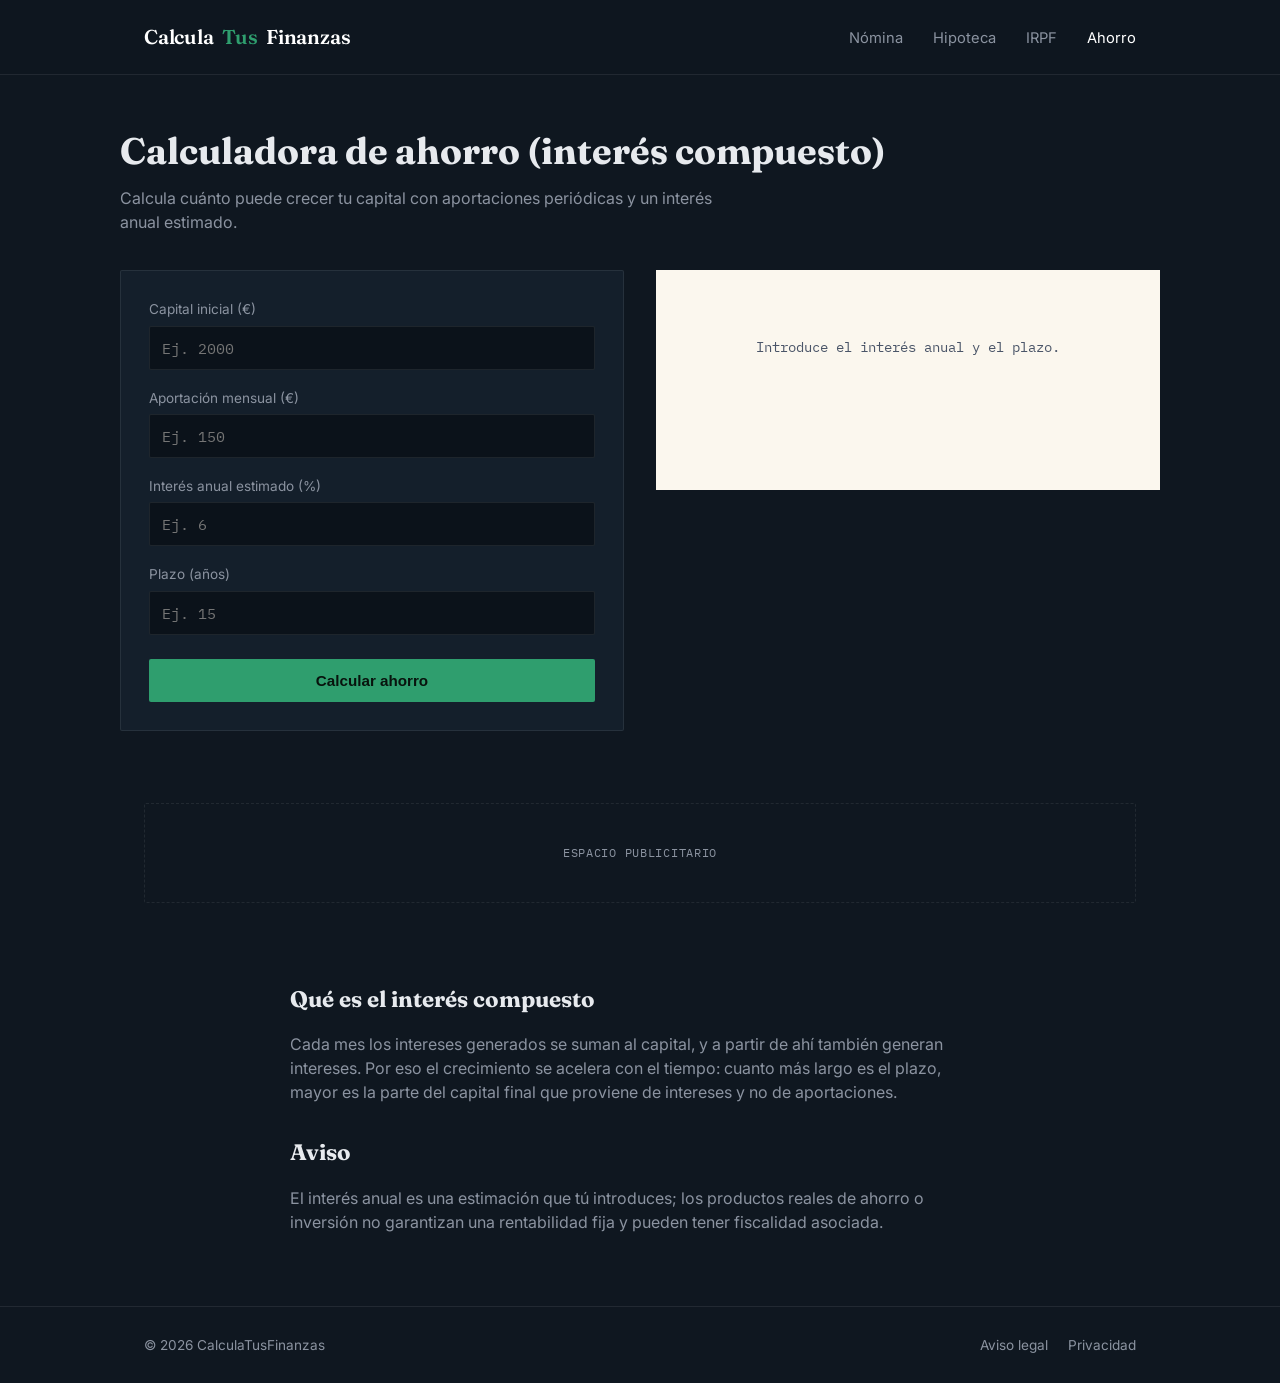
==== ahorro.html @ 9129df70 "Add files via upload" ====
<!DOCTYPE html>
<html lang="es">
<head>
<meta charset="UTF-8">
<meta name="viewport" content="width=device-width, initial-scale=1.0">
<title>Calculadora de Ahorro e Interés Compuesto | CalculaTusFinanzas</title>
<meta name="description" content="Calcula cuánto crece tu ahorro con aportaciones mensuales e interés compuesto a lo largo de los años.">
<link rel="stylesheet" href="style.css">
</head>
<body>

<header class="site">
  <div class="wrap">
    <a class="logo" href="index.html">Calcula<span class="dot">Tus</span>Finanzas</a>
    <nav class="main">
      <a href="nomina.html">Nómina</a>
      <a href="hipoteca.html">Hipoteca</a>
      <a href="irpf.html">IRPF</a>
      <a href="ahorro.html" class="active">Ahorro</a>
    </nav>
  </div>
</header>

<section class="wrap calc-page">
  <h1>Calculadora de ahorro (interés compuesto)</h1>
  <p class="sub">Calcula cuánto puede crecer tu capital con aportaciones periódicas y un interés anual estimado.</p>

  <div class="calc-layout">
    <div class="form-box">
      <div class="field">
        <label for="inicial">Capital inicial (€)</label>
        <input type="number" id="inicial" placeholder="Ej. 2000">
      </div>
      <div class="field">
        <label for="mensual">Aportación mensual (€)</label>
        <input type="number" id="mensual" placeholder="Ej. 150">
      </div>
      <div class="field">
        <label for="interes">Interés anual estimado (%)</label>
        <input type="number" step="0.01" id="interes" placeholder="Ej. 6">
      </div>
      <div class="field">
        <label for="aniosAhorro">Plazo (años)</label>
        <input type="number" id="aniosAhorro" placeholder="Ej. 15">
      </div>
      <button class="calc-btn" onclick="calcularAhorro()">Calcular ahorro</button>
    </div>

    <div class="receipt" id="resultado">
      <div class="r-empty">Introduce el interés anual y el plazo.</div>
    </div>
  </div>
</section>

<div class="wrap">
  <div class="ad-slot">Espacio publicitario</div>
</div>

<section class="wrap info-block">
  <h2>Qué es el interés compuesto</h2>
  <p>Cada mes los intereses generados se suman al capital, y a partir de ahí también generan intereses. Por eso el crecimiento se acelera con el tiempo: cuanto más largo es el plazo, mayor es la parte del capital final que proviene de intereses y no de aportaciones.</p>
  <h2>Aviso</h2>
  <p>El interés anual es una estimación que tú introduces; los productos reales de ahorro o inversión no garantizan una rentabilidad fija y pueden tener fiscalidad asociada.</p>
</section>

<footer class="site">
  <div class="wrap">
    <span>© 2026 CalculaTusFinanzas</span>
    <div>
      <a href="aviso-legal.html">Aviso legal</a>
      <a href="politica-privacidad.html">Privacidad</a>
    </div>
  </div>
</footer>

<script src="script.js"></script>
</body>
</html>
---- style.css ----
/* ============================================
   Calculadoras Finanzas — sistema de diseño
   Concepto: recibo/ticket de caja registradora
   ============================================ */

@import url('https://fonts.googleapis.com/css2?family=Fraunces:opsz,wght@9..144,500;9..144,600;9..144,700&family=Inter:wght@400;500;600;700&family=IBM+Plex+Mono:wght@400;500;600&display=swap');

:root{
  --bg: #0F1720;
  --bg-alt: #141F2B;
  --paper: #FBF7EE;
  --paper-2: #F1EAD9;
  --ink: #1B2430;
  --ink-soft: #4A5568;
  --muted: #8B93A0;
  --line: rgba(255,255,255,0.08);
  --line-paper: rgba(27,36,48,0.14);
  --green: #2F9E6E;
  --green-deep: #1F6E4C;
  --gold: #C9973B;
  --radius: 2px;
}

*{box-sizing:border-box;}
html{scroll-behavior:smooth;}
body{
  margin:0;
  background:var(--bg);
  color:#E7EAEE;
  font-family:'Inter',sans-serif;
  line-height:1.5;
  -webkit-font-smoothing:antialiased;
}

a{color:inherit;}

.wrap{max-width:1040px;margin:0 auto;padding:0 24px;}

/* ---------- Header ---------- */
header.site{
  border-bottom:1px solid var(--line);
  padding:22px 0;
  position:sticky;top:0;
  background:rgba(15,23,32,0.92);
  backdrop-filter:blur(8px);
  z-index:20;
}
header.site .wrap{display:flex;align-items:center;justify-content:space-between;}
.logo{
  font-family:'Fraunces',serif;
  font-weight:600;
  font-size:1.25rem;
  letter-spacing:-0.01em;
  text-decoration:none;
  color:#fff;
  display:flex;align-items:center;gap:8px;
}
.logo .dot{color:var(--green);}
nav.main a{
  text-decoration:none;
  color:var(--muted);
  font-size:0.92rem;
  margin-left:26px;
  transition:color .15s ease;
}
nav.main a:hover, nav.main a.active{color:#fff;}

/* ---------- Hero ---------- */
.hero{padding:64px 0 40px;}
.hero .eyebrow{
  font-family:'IBM Plex Mono',monospace;
  font-size:0.78rem;
  color:var(--gold);
  letter-spacing:0.08em;
  text-transform:uppercase;
  margin-bottom:14px;
}
.hero h1{
  font-family:'Fraunces',serif;
  font-weight:600;
  font-size:clamp(2.1rem,5vw,3.2rem);
  line-height:1.08;
  letter-spacing:-0.01em;
  margin:0 0 18px;
  max-width:15ch;
}
.hero p.lead{
  color:var(--muted);
  font-size:1.08rem;
  max-width:52ch;
  margin:0;
}

/* ---------- Grid of calculator cards (home) ---------- */
.grid{
  display:grid;
  grid-template-columns:repeat(auto-fit,minmax(240px,1fr));
  gap:20px;
  padding:12px 0 72px;
}
.card{
  background:var(--paper);
  color:var(--ink);
  border-radius:var(--radius);
  padding:26px 24px 22px;
  text-decoration:none;
  display:block;
  position:relative;
  transition:transform .18s ease, box-shadow .18s ease;
  box-shadow:0 1px 0 rgba(0,0,0,0.2);
}
.card:hover{transform:translateY(-3px);box-shadow:0 14px 30px rgba(0,0,0,0.35);}
.card::after{
  content:"";
  position:absolute;left:0;right:0;bottom:0;height:8px;
  background-image:radial-gradient(circle at 8px 0, transparent 6px, var(--paper) 6px);
  background-size:16px 8px;
  background-repeat:repeat-x;
  transform:translateY(100%);
}
.card .tag{
  font-family:'IBM Plex Mono',monospace;
  font-size:0.7rem;
  color:var(--green-deep);
  text-transform:uppercase;
  letter-spacing:0.06em;
}
.card h3{
  font-family:'Fraunces',serif;
  font-size:1.3rem;
  margin:8px 0 6px;
}
.card p{
  color:var(--ink-soft);
  font-size:0.92rem;
  margin:0;
}

/* ---------- Calculator page layout ---------- */
.calc-page{padding:48px 0 40px;}
.calc-page h1{
  font-family:'Fraunces',serif;
  font-size:clamp(1.7rem,4vw,2.3rem);
  margin:0 0 8px;
}
.calc-page .sub{color:var(--muted);margin:0 0 36px;max-width:60ch;}

.calc-layout{
  display:grid;
  grid-template-columns:1fr 1fr;
  gap:32px;
  align-items:start;
}
@media (max-width:760px){
  .calc-layout{grid-template-columns:1fr;}
}

.form-box{
  background:var(--bg-alt);
  border:1px solid var(--line);
  border-radius:var(--radius);
  padding:28px;
}
.field{margin-bottom:18px;}
.field label{
  display:block;
  font-size:0.85rem;
  color:var(--muted);
  margin-bottom:6px;
}
.field input, .field select{
  width:100%;
  background:#0B121A;
  border:1px solid var(--line);
  color:#fff;
  padding:11px 12px;
  border-radius:var(--radius);
  font-family:'IBM Plex Mono',monospace;
  font-size:0.95rem;
}
.field input:focus, .field select:focus{
  outline:2px solid var(--green);
  outline-offset:1px;
  border-color:var(--green);
}
button.calc-btn{
  width:100%;
  background:var(--green);
  color:#08130D;
  border:none;
  padding:13px;
  font-weight:600;
  font-size:0.95rem;
  border-radius:var(--radius);
  cursor:pointer;
  margin-top:6px;
  transition:background .15s ease;
}
button.calc-btn:hover{background:#3CB77E;}
button.calc-btn:focus-visible{outline:2px solid #fff;outline-offset:2px;}

/* ---------- Receipt result (signature element) ---------- */
.receipt{
  background:var(--paper);
  color:var(--ink);
  font-family:'IBM Plex Mono',monospace;
  padding:26px 24px 30px;
  position:relative;
  min-height:220px;
}
.receipt::before{
  content:"";
  position:absolute;top:-8px;left:0;right:0;height:8px;
  background-image:radial-gradient(circle at 8px 8px, var(--bg) 6px, transparent 6px);
  background-size:16px 16px;
  background-repeat:repeat-x;
  background-position:top;
}
.receipt::after{
  content:"";
  position:absolute;bottom:-8px;left:0;right:0;height:8px;
  background-image:radial-gradient(circle at 8px 0, var(--bg) 6px, transparent 6px);
  background-size:16px 8px;
  background-repeat:repeat-x;
}
.receipt .r-title{
  text-align:center;
  font-size:0.72rem;
  letter-spacing:0.12em;
  text-transform:uppercase;
  color:var(--ink-soft);
  border-bottom:1px dashed var(--line-paper);
  padding-bottom:12px;
  margin-bottom:14px;
}
.receipt .r-line{
  display:flex;justify-content:space-between;
  font-size:0.88rem;
  padding:5px 0;
  color:var(--ink-soft);
}
.receipt .r-line span:last-child{color:var(--ink);font-weight:500;}
.receipt .r-total{
  display:flex;justify-content:space-between;
  border-top:1px dashed var(--line-paper);
  margin-top:12px;padding-top:14px;
  font-size:1.15rem;font-weight:600;
}
.receipt .r-total span:last-child{color:var(--green-deep);}
.receipt .r-empty{color:var(--ink-soft);font-size:0.9rem;text-align:center;padding:40px 0;}

/* ---------- Ad slots ---------- */
.ad-slot{
  border:1px dashed var(--line);
  border-radius:var(--radius);
  min-height:100px;
  display:flex;align-items:center;justify-content:center;
  color:var(--muted);
  font-size:0.75rem;
  font-family:'IBM Plex Mono',monospace;
  margin:32px 0;
  text-transform:uppercase;
  letter-spacing:0.06em;
}

/* ---------- Info section ---------- */
.info-block{padding:16px 0 56px;max-width:70ch;}
.info-block h2{font-family:'Fraunces',serif;font-size:1.4rem;margin:32px 0 10px;}
.info-block p{color:var(--muted);}

/* ---------- Footer ---------- */
footer.site{
  border-top:1px solid var(--line);
  padding:28px 0;
  color:var(--muted);
  font-size:0.85rem;
}
footer.site .wrap{display:flex;justify-content:space-between;flex-wrap:wrap;gap:12px;}
footer.site a{text-decoration:none;color:var(--muted);margin-left:16px;}
footer.site a:hover{color:#fff;}

@media (prefers-reduced-motion: reduce){
  *{transition:none !important;}
}
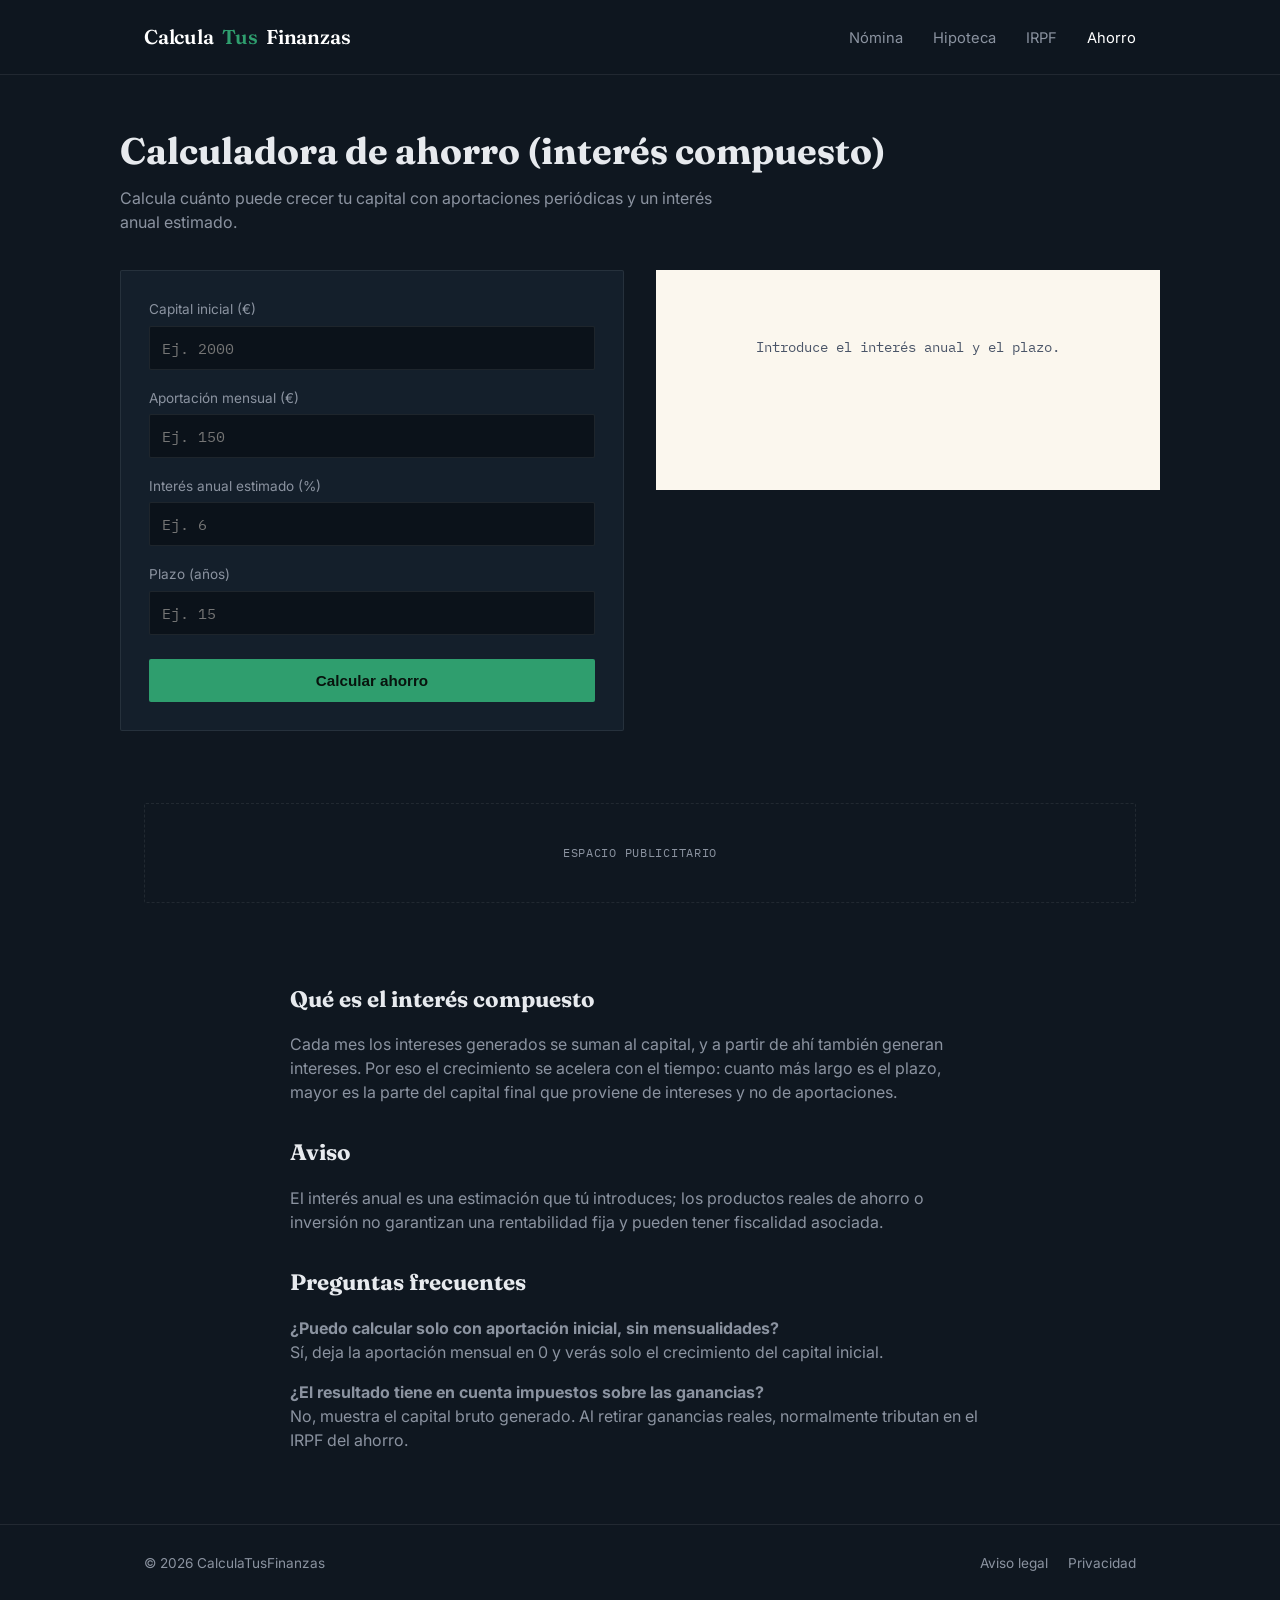
==== commit 199cd7bb: "Add files via upload" ====
--- a/ahorro.html
+++ b/ahorro.html
@@ -5,7 +5,23 @@
 <meta name="viewport" content="width=device-width, initial-scale=1.0">
 <title>Calculadora de Ahorro e Interés Compuesto | CalculaTusFinanzas</title>
 <meta name="description" content="Calcula cuánto crece tu ahorro con aportaciones mensuales e interés compuesto a lo largo de los años.">
+<link rel="canonical" href="https://calculatusfinanzas.es/ahorro.html">
+<meta property="og:type" content="website">
+<meta property="og:title" content="Calculadora de Ahorro e Interés Compuesto">
+<meta property="og:description" content="Calcula cuánto crece tu ahorro con aportaciones mensuales e interés compuesto a lo largo de los años.">
+<meta property="og:url" content="https://calculatusfinanzas.es/ahorro.html">
+<meta property="og:locale" content="es_ES">
 <link rel="stylesheet" href="style.css">
+<script type="application/ld+json">
+{
+  "@context": "https://schema.org",
+  "@type": "FAQPage",
+  "mainEntity": [
+    {"@type":"Question","name":"¿Qué interés anual debo poner?","acceptedAnswer":{"@type":"Answer","text":"Depende del producto: una cuenta remunerada suele rondar tipos bajos, mientras que un fondo indexado a largo plazo ha rondado históricamente el 6-7% anual, sin garantía de futuro."}},
+    {"@type":"Question","name":"¿Qué diferencia hay entre capital aportado e intereses generados?","acceptedAnswer":{"@type":"Answer","text":"El capital aportado es lo que tú has puesto de tu bolsillo; los intereses son lo que ha generado ese dinero con el tiempo gracias al interés compuesto."}}
+  ]
+}
+</script>
 </head>
 <body>
 
@@ -61,6 +77,9 @@
   <p>Cada mes los intereses generados se suman al capital, y a partir de ahí también generan intereses. Por eso el crecimiento se acelera con el tiempo: cuanto más largo es el plazo, mayor es la parte del capital final que proviene de intereses y no de aportaciones.</p>
   <h2>Aviso</h2>
   <p>El interés anual es una estimación que tú introduces; los productos reales de ahorro o inversión no garantizan una rentabilidad fija y pueden tener fiscalidad asociada.</p>
+  <h2>Preguntas frecuentes</h2>
+  <p><strong>¿Puedo calcular solo con aportación inicial, sin mensualidades?</strong><br>Sí, deja la aportación mensual en 0 y verás solo el crecimiento del capital inicial.</p>
+  <p><strong>¿El resultado tiene en cuenta impuestos sobre las ganancias?</strong><br>No, muestra el capital bruto generado. Al retirar ganancias reales, normalmente tributan en el IRPF del ahorro.</p>
 </section>
 
 <footer class="site">
